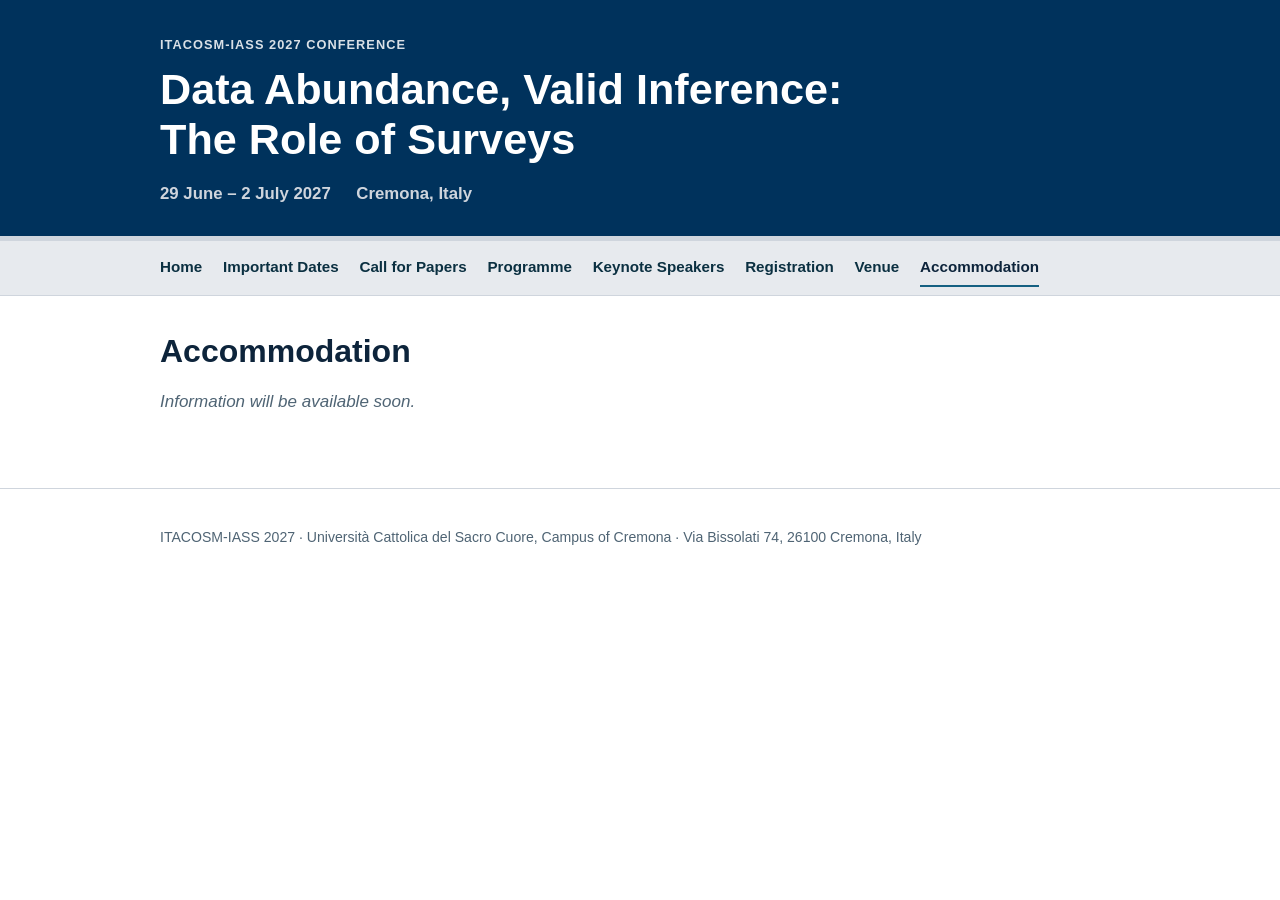
==== accommodation.html @ 9ea1be23 "Add files via upload" ====
<!DOCTYPE html>
<html lang="en">
<head>
<meta charset="utf-8">
<meta name="viewport" content="width=device-width, initial-scale=1">
<title>Accommodation – ITACOSM-IASS 2027</title>
<meta name="description" content="ITACOSM-IASS 2027 – Data Abundance, Valid Inference: The Role of Surveys. Cremona, Italy, 29 June – 2 July 2027.">
<meta name="claude:viewport-fit-sides" content="cover">
<link rel="stylesheet" href="style.css">
</head>
<body>
<header class="masthead">
  <div class="wrap">
    <p class="eyebrow">ITACOSM-IASS 2027 Conference</p>
    <p class="conf-title"><a href="index.html">Data Abundance, Valid Inference:<br>The Role of Surveys</a></p>
    <p class="when-where"><span>29 June – 2 July 2027</span><span>Cremona, Italy</span></p>
  </div>
</header>
<nav class="mainnav" aria-label="Main"><div class="wrap"><a href="index.html">Home</a>
<a href="important-dates.html">Important Dates</a>
<a href="call-for-papers.html">Call for Papers</a>
<a href="programme.html">Programme</a>
<a href="keynote-speakers.html">Keynote Speakers</a>
<a href="registration.html">Registration</a>
<a href="venue.html">Venue</a>
<a href="accommodation.html" aria-current="page">Accommodation</a></div></nav>
<main class="wrap content">
<h1>Accommodation</h1>
<p class="tba">Information will be available soon.</p>
</main>
<footer class="foot"><div class="wrap">
  <p>ITACOSM-IASS 2027 · Università Cattolica del Sacro Cuore, Campus of Cremona · Via Bissolati 74, 26100 Cremona, Italy</p>
</div></footer>
</body>
</html>
---- style.css ----
/* Layout: dark masthead band + horizontal nav + single reading column.
   Colours are provisional: change the tokens below to apply the final palette. */
:root{
  /* UCSC palette (from beamerthemeUCSC.sty) */
  --brand:#00325C;      /* ucscLogo: masthead */
  --title:#0D243B;      /* ucscBlu: headings */
  --brand-ink:#ffffff;  /* text on masthead */
  --accent:#156082;     /* ucscAccento */
  --band:#CFD5DD;       /* ucscBarra */
  --dates:#CFD5DD;
  --bg:#ffffff; --fg:#0B3041; /* ucscTesto */
  --muted:#4f6474; --line:#CFD5DD; --soft:#E7EAEE; /* ucscGrigio */
  --link:#156082;
  --serif:Arial, Helvetica, "Liberation Sans", sans-serif;
  --sans:Arial, Helvetica, "Liberation Sans", sans-serif;
}
@media (prefers-color-scheme: dark){:root:not([data-theme="light"]){
  --brand:#0a2440; --title:#e6ebf1; --brand-ink:#f2f4f8; --accent:#6fb3d6; --band:#3a4a5c; --dates:#c3cfdb;
  --bg:#0f1720; --fg:#dfe6ee; --muted:#9aabbb; --line:#2b3a4a; --soft:#17222e; --link:#8cc6e6; color-scheme:dark}}
:root[data-theme="dark"]{
  --brand:#0a2440; --title:#e6ebf1; --brand-ink:#f2f4f8; --accent:#6fb3d6; --band:#3a4a5c; --dates:#c3cfdb;
  --bg:#0f1720; --fg:#dfe6ee; --muted:#9aabbb; --line:#2b3a4a; --soft:#17222e; --link:#8cc6e6; color-scheme:dark}

*{box-sizing:border-box}
body{margin:0;background:var(--bg);color:var(--fg);font:17px/1.6 var(--sans)}
.wrap{max-width:62rem;margin:0 auto;padding-left:max(16px,env(safe-area-inset-left,0px));padding-right:max(16px,env(safe-area-inset-right,0px))}
a{color:var(--link)}
a:focus-visible{outline:2px solid var(--accent);outline-offset:2px}

.masthead{background:var(--brand);color:var(--brand-ink);border-bottom:5px solid var(--band)}
.masthead .wrap{padding-block:2.2rem 1.8rem}
.eyebrow{margin:0 0 .6rem;font-size:.8rem;font-weight:600;letter-spacing:.08em;text-transform:uppercase;opacity:.85}
.conf-title{margin:0;font:600 clamp(1.7rem,4.5vw,2.7rem)/1.15 var(--serif);text-wrap:balance}
.conf-title a{color:inherit;text-decoration:none}
.when-where{margin:1rem 0 0;display:flex;flex-wrap:wrap;gap:.4rem 1.6rem;font-size:1.05rem;font-weight:600;color:var(--dates)}

.mainnav{background:var(--soft);border-bottom:1px solid var(--line)}
.mainnav .wrap{display:flex;flex-wrap:wrap;gap:0 1.3rem;padding-block:.5rem}
.mainnav a{text-decoration:none;color:var(--fg);font-weight:600;font-size:.95rem;padding:.35rem 0;border-bottom:2px solid transparent}
.mainnav a:hover{border-bottom-color:var(--line)}
.mainnav a[aria-current="page"]{color:var(--title);border-bottom-color:var(--accent)}
@media (prefers-color-scheme: dark){:root:not([data-theme="light"]) .mainnav a[aria-current="page"]{color:var(--fg)}}
:root[data-theme="dark"] .mainnav a[aria-current="page"]{color:var(--fg)}

.content{padding-block:2.2rem 3.5rem}
.content > *, .content section > *{max-width:44rem}
h1,h2,h3{font-family:var(--serif);color:var(--title);line-height:1.25;text-wrap:balance}
@media (prefers-color-scheme: dark){:root:not([data-theme="light"]) :is(h1,h2,h3){color:var(--fg)}}
:root[data-theme="dark"] :is(h1,h2,h3){color:var(--fg)}
h1{font-size:2rem;font-weight:700;margin:0 0 1rem}
h2{font-size:1.4rem;font-weight:600;margin:2.2rem 0 .6rem}
h3{font-size:1.1rem;font-weight:600;margin:1.6rem 0 .4rem;font-family:var(--sans)}
.lead{font-size:1.12rem}
.tba{color:var(--muted);font-style:italic}
.note{color:var(--muted);font-size:.95rem}
ul{padding-left:1.2rem}

.facts{display:grid;grid-template-columns:repeat(auto-fit,minmax(13rem,1fr));gap:1rem;margin:2rem 0;max-width:none!important}
.facts > div{background:var(--soft);border-top:3px solid var(--accent);padding:1rem 1.1rem}
.facts h2{margin:0 0 .3rem;font:600 .78rem/1.3 var(--sans);letter-spacing:.08em;text-transform:uppercase;color:var(--muted)}
.facts p{margin:.2rem 0}

.address{background:var(--soft);border-left:3px solid var(--accent);padding:.8rem 1.1rem;margin:1.4rem 0}
.address p{margin:.3rem 0}

.table-wrap{overflow-x:auto}
table.dates{border-collapse:collapse;width:100%}
.dates th,.dates td{text-align:left;padding:.65rem .8rem .65rem 0;border-bottom:1px solid var(--line);vertical-align:top}
.dates th{font-weight:600;width:55%}

.foot{border-top:1px solid var(--line);color:var(--muted);font-size:.88rem}
.foot .wrap{padding-block:1.4rem}

.committee{list-style:none;padding:0;margin:.4rem 0 0;display:grid;grid-template-columns:repeat(auto-fill,minmax(17rem,1fr));gap:.1rem 2rem;max-width:none!important}
.committee li{padding:.5rem 0;border-bottom:1px solid var(--line);min-width:0}
.committee .name{font-weight:700}
.committee .aff{display:block;color:var(--muted);font-size:.93rem}
.committee .role{font-size:.72rem;font-weight:700;letter-spacing:.07em;text-transform:uppercase;color:var(--accent);margin-left:.4rem}
section.wide{max-width:none!important}
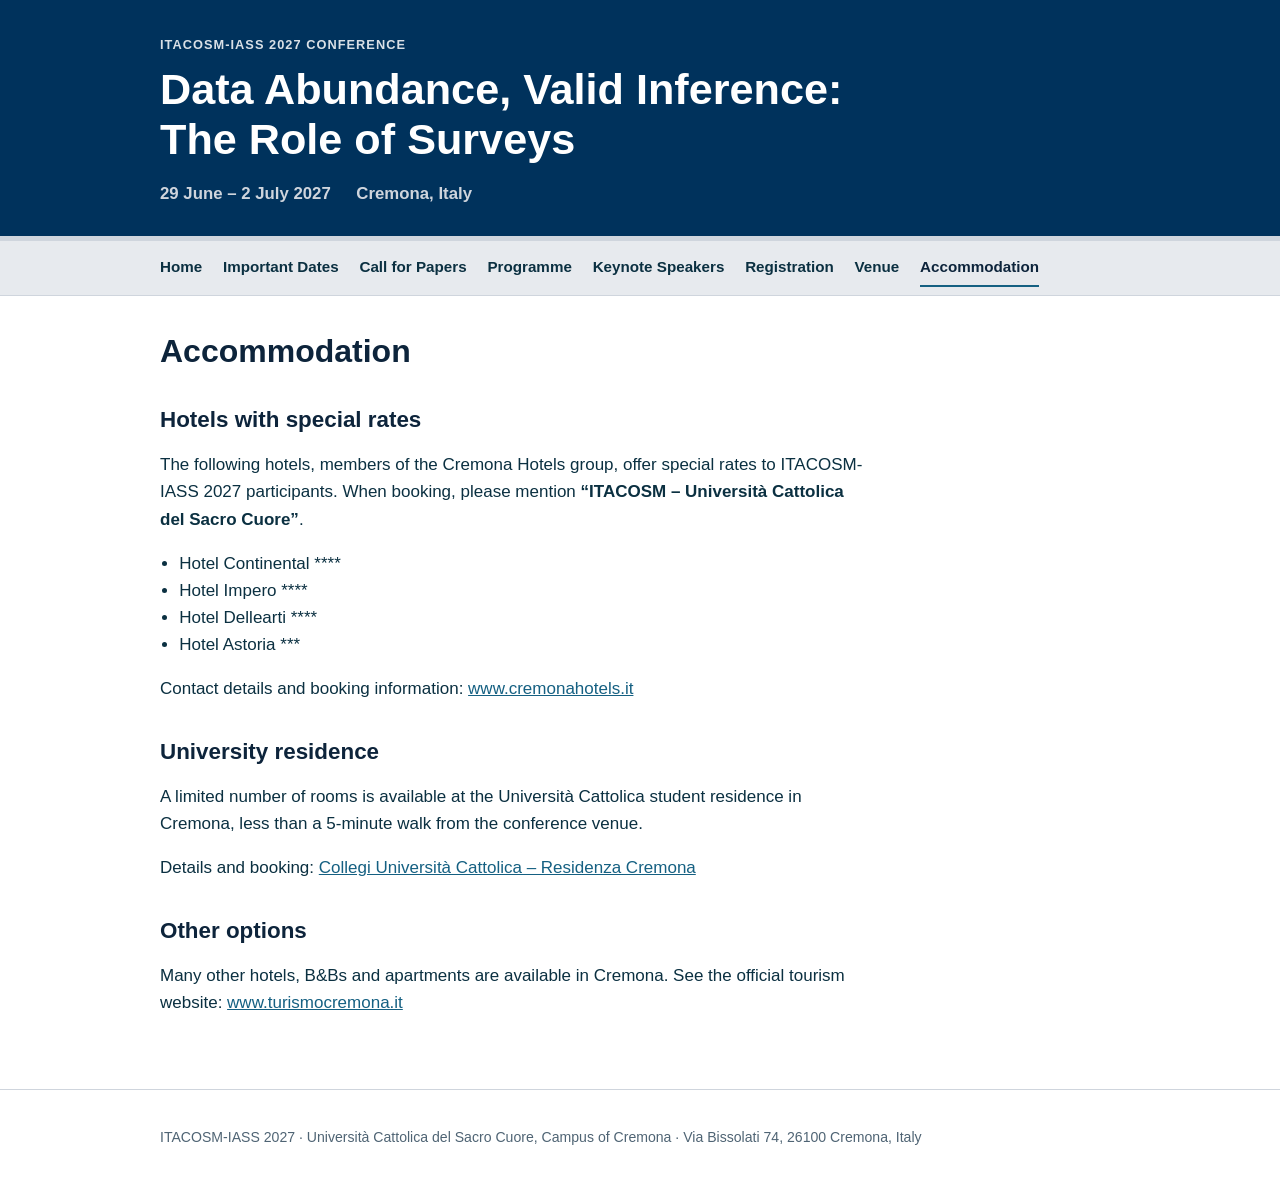
==== commit e51d6e40: "Add files via upload" ====
--- a/accommodation.html
+++ b/accommodation.html
@@ -26,7 +26,24 @@
 <a href="accommodation.html" aria-current="page">Accommodation</a></div></nav>
 <main class="wrap content">
 <h1>Accommodation</h1>
-<p class="tba">Information will be available soon.</p>
+
+<h2>Hotels with special rates</h2>
+<p>The following hotels, members of the Cremona Hotels group, offer special rates to ITACOSM-IASS 2027 participants. When booking, please mention <strong>“ITACOSM – Università Cattolica del Sacro Cuore”</strong>.</p>
+<ul>
+  <li>Hotel Continental ****</li>
+  <li>Hotel Impero ****</li>
+  <li>Hotel Dellearti ****</li>
+  <li>Hotel Astoria ***</li>
+</ul>
+<p>Contact details and booking information: <a href="https://www.cremonahotels.it/en/our-hotels/">www.cremonahotels.it</a></p>
+
+<h2>University residence</h2>
+<p>A limited number of rooms is available at the Università Cattolica student residence in Cremona, less than a 5-minute walk from the conference venue.</p>
+<p>Details and booking: <a href="https://www.collegiunicattolica.it/en/residenze/residenza-cremona-2/">Collegi Università Cattolica – Residenza Cremona</a></p>
+
+<h2>Other options</h2>
+<p>Many other hotels, B&amp;Bs and apartments are available in Cremona. See the official tourism website: <a href="https://www.turismocremona.it/en">www.turismocremona.it</a></p>
+
 </main>
 <footer class="foot"><div class="wrap">
   <p>ITACOSM-IASS 2027 · Università Cattolica del Sacro Cuore, Campus of Cremona · Via Bissolati 74, 26100 Cremona, Italy</p>
